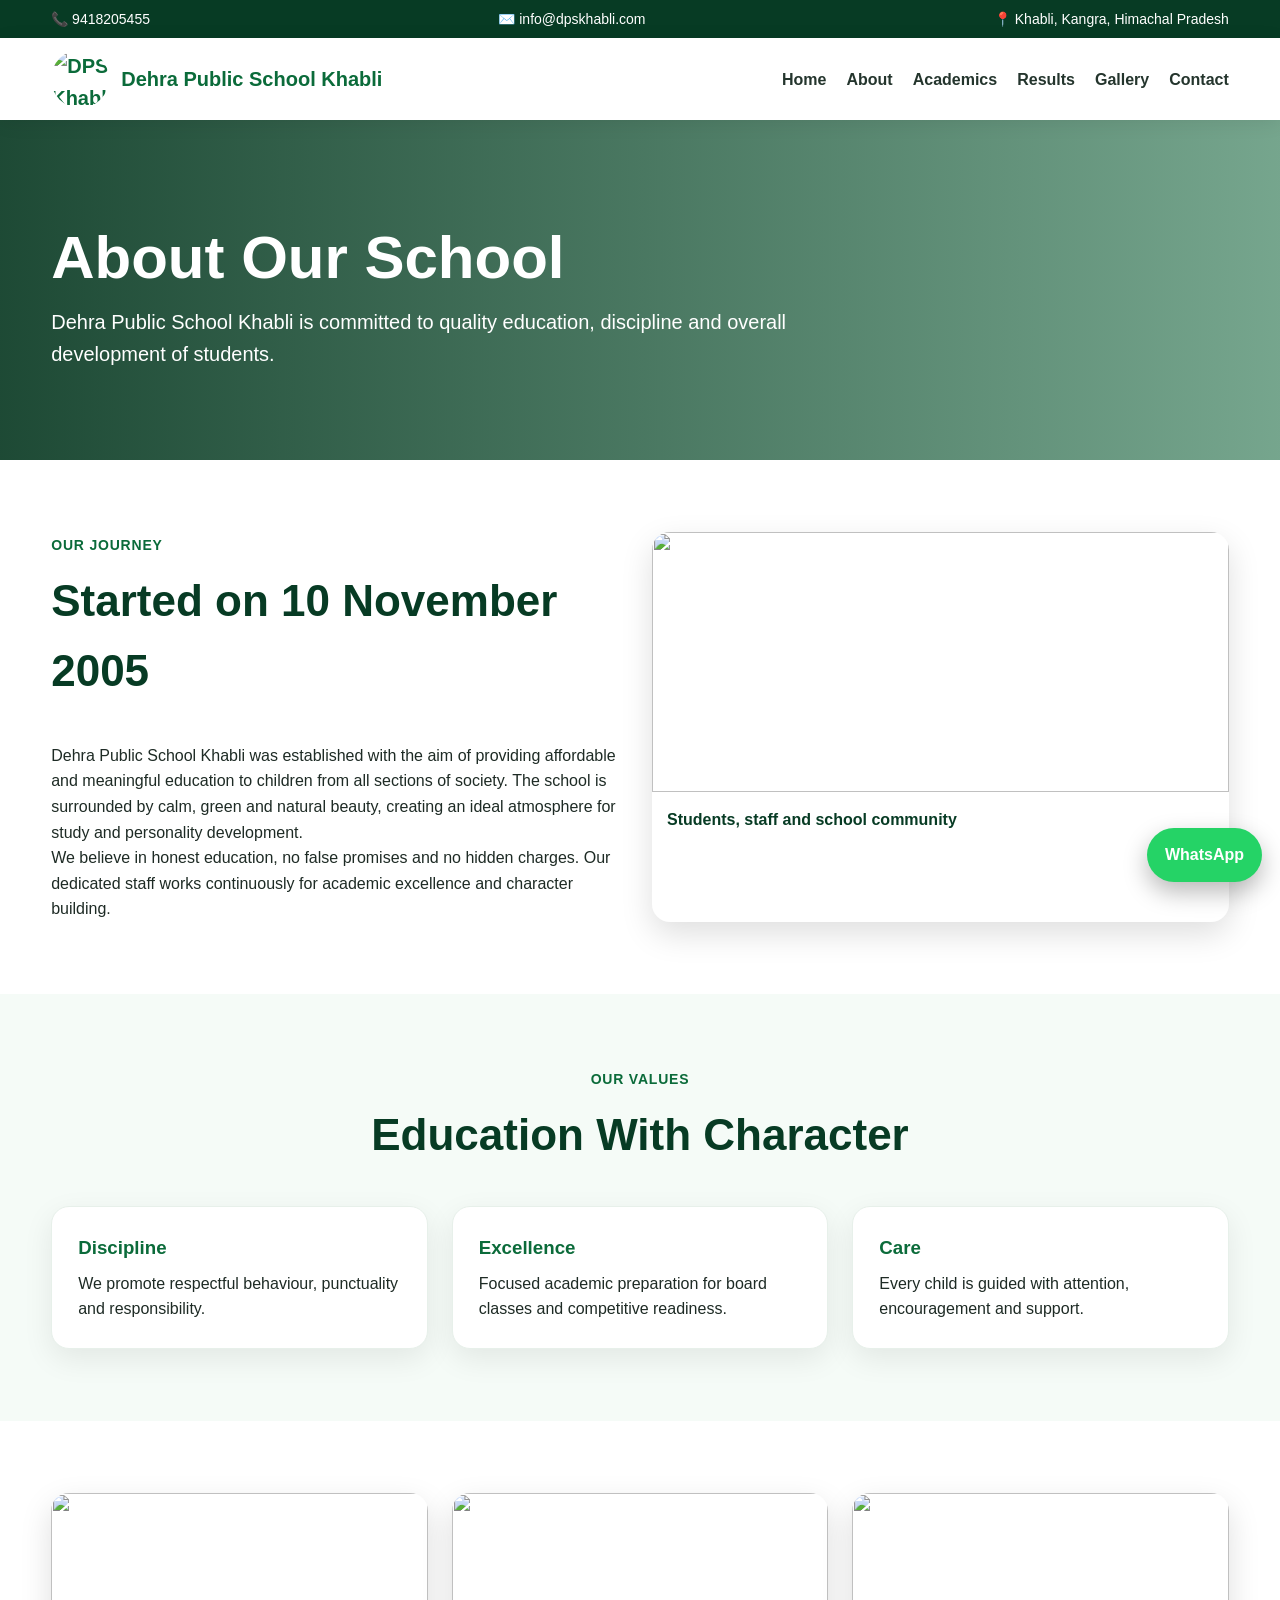
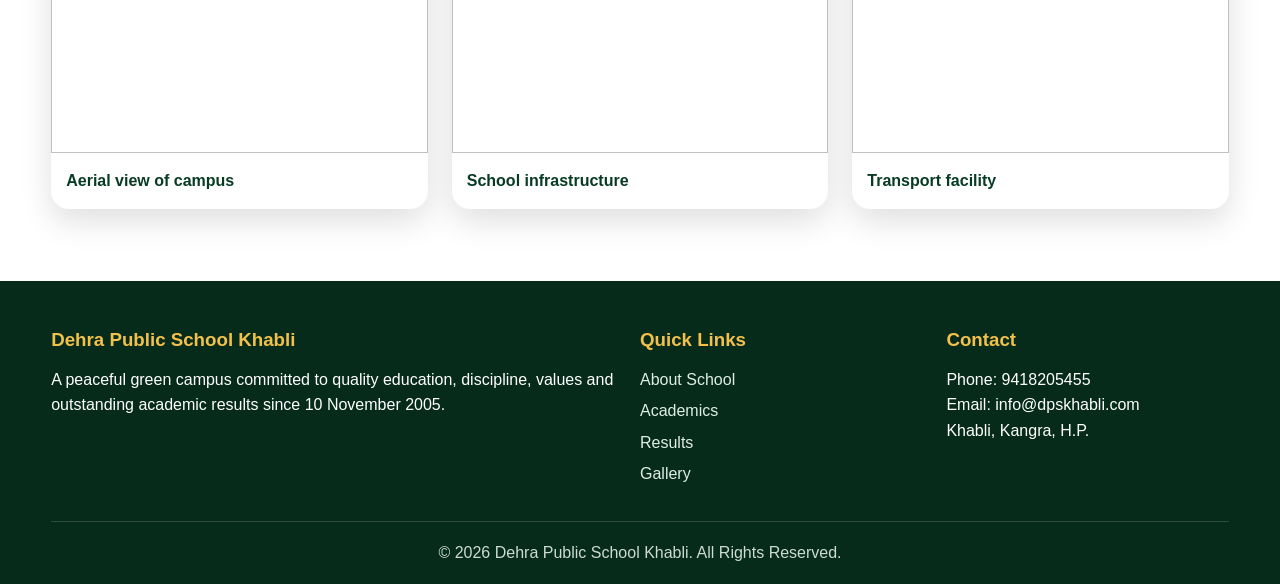
==== about.html @ c3734dc7 "Add files via upload" ====
<!DOCTYPE html><html lang="en"><head><meta charset="UTF-8"><meta name="viewport" content="width=device-width, initial-scale=1.0"><title>About | Dehra Public School Khabli</title><link rel="stylesheet" href="style.css"></head><body><div class="topbar"><div class="container"><span>📞 9418205455</span><span>✉️ info@dpskhabli.com</span><span>📍 Khabli, Kangra, Himachal Pradesh</span></div></div>
<header class="navbar"><div class="container navwrap"><a class="brand" href="index.html"><img src="images/logo.jpg" alt="DPS Khabli Logo"><span>Dehra Public School Khabli</span></a><nav class="menu"><a href="index.html">Home</a><a href="about.html">About</a><a href="academics.html">Academics</a><a href="results.html">Results</a><a href="gallery.html">Gallery</a><a href="contact.html">Contact</a></nav></div></header><section class="page-hero"><div class="container"><h1>About Our School</h1><p>Dehra Public School Khabli is committed to quality education, discipline and overall development of students.</p></div></section>
<section class="section"><div class="container grid grid-2"><div><div class="section-title" style="text-align:left"><span>Our Journey</span><h2>Started on 10 November 2005</h2></div><p>Dehra Public School Khabli was established with the aim of providing affordable and meaningful education to children from all sections of society. The school is surrounded by calm, green and natural beauty, creating an ideal atmosphere for study and personality development.</p><p>We believe in honest education, no false promises and no hidden charges. Our dedicated staff works continuously for academic excellence and character building.</p></div><div class="photo-card"><img src="images/staff-students.jpg"><div class="caption">Students, staff and school community</div></div></div></section>
<section class="section light"><div class="container"><div class="section-title"><span>Our Values</span><h2>Education With Character</h2></div><div class="grid grid-3"><div class="card"><h3>Discipline</h3><p>We promote respectful behaviour, punctuality and responsibility.</p></div><div class="card"><h3>Excellence</h3><p>Focused academic preparation for board classes and competitive readiness.</p></div><div class="card"><h3>Care</h3><p>Every child is guided with attention, encouragement and support.</p></div></div></div></section>
<section class="section"><div class="container grid grid-3"><div class="photo-card"><img src="images/campus-aerial.jpg"><div class="caption">Aerial view of campus</div></div><div class="photo-card"><img src="images/building-white.jpg"><div class="caption">School infrastructure</div></div><div class="photo-card"><img src="images/buses.jpg"><div class="caption">Transport facility</div></div></div></section><a class="whatsapp" href="https://wa.me/919418205455" target="_blank">WhatsApp</a>
<footer class="footer"><div class="container footer-grid"><div><h3>Dehra Public School Khabli</h3><p>A peaceful green campus committed to quality education, discipline, values and outstanding academic results since 10 November 2005.</p></div><div><h3>Quick Links</h3><a href="about.html">About School</a><a href="academics.html">Academics</a><a href="results.html">Results</a><a href="gallery.html">Gallery</a></div><div><h3>Contact</h3><p>Phone: 9418205455</p><p>Email: info@dpskhabli.com</p><p>Khabli, Kangra, H.P.</p></div></div><div class="container copy">© 2026 Dehra Public School Khabli. All Rights Reserved.</div></footer></body></html>
---- style.css ----
:root{
  --green:#0b6b3a; --deep:#073b24; --gold:#f3c14b; --cream:#fff8e8;
  --text:#1e2b25; --muted:#66756e; --light:#f5fbf7; --blue:#173b8f;
}
*{box-sizing:border-box;margin:0;padding:0}
html{scroll-behavior:smooth}
body{font-family:Arial, Helvetica, sans-serif;color:var(--text);line-height:1.6;background:#fff}
a{text-decoration:none;color:inherit}
img{max-width:100%;display:block}
.container{width:min(1180px,92%);margin:auto}
.topbar{background:var(--deep);color:white;font-size:14px;padding:8px 0}
.topbar .container{display:flex;justify-content:space-between;gap:15px;flex-wrap:wrap}
.navbar{position:sticky;top:0;z-index:50;background:white;box-shadow:0 3px 18px rgba(0,0,0,.08)}
.navwrap{display:flex;align-items:center;justify-content:space-between;padding:12px 0}
.brand{display:flex;align-items:center;gap:12px;font-weight:800;color:var(--green);font-size:20px}
.brand img{width:58px;height:58px;border-radius:50%;object-fit:cover}
.menu{display:flex;gap:20px;align-items:center;font-weight:700;color:#24352d}
.menu a:hover{color:var(--green)}
.btn{display:inline-block;background:var(--gold);color:#1d241f;padding:12px 22px;border-radius:30px;font-weight:800;box-shadow:0 8px 20px rgba(0,0,0,.15)}
.btn.green{background:var(--green);color:white}
.hero{min-height:72vh;display:flex;align-items:center;position:relative;color:white;background:linear-gradient(90deg,rgba(4,45,23,.88),rgba(4,87,44,.55)),url('images/campus-hero.jpg') center/cover no-repeat}
.hero h1{font-size:clamp(36px,6vw,76px);line-height:1.05;margin-bottom:15px}
.hero p{font-size:clamp(17px,2vw,24px);max-width:760px;margin-bottom:25px}
.hero-badges{display:flex;gap:12px;flex-wrap:wrap;margin:20px 0}
.badge{background:rgba(255,255,255,.16);border:1px solid rgba(255,255,255,.35);padding:9px 14px;border-radius:999px;font-weight:700}
.section{padding:72px 0}
.section.light{background:var(--light)}
.section-title{text-align:center;margin-bottom:36px}
.section-title span{color:var(--green);font-weight:800;letter-spacing:.8px;text-transform:uppercase;font-size:14px}
.section-title h2{font-size:clamp(28px,4vw,44px);color:var(--deep);margin-top:8px}
.grid{display:grid;gap:24px}
.grid-2{grid-template-columns:repeat(2,1fr)}
.grid-3{grid-template-columns:repeat(3,1fr)}
.grid-4{grid-template-columns:repeat(4,1fr)}
.card{background:white;border-radius:18px;padding:26px;box-shadow:0 10px 30px rgba(0,0,0,.08);border:1px solid #e7f0ea}
.card h3{color:var(--green);margin-bottom:8px}
.feature{display:flex;gap:14px;align-items:flex-start}
.icon{width:46px;height:46px;display:grid;place-items:center;border-radius:14px;background:#e7f6ed;font-size:24px;flex:0 0 auto}
.photo-card{overflow:hidden;border-radius:18px;box-shadow:0 12px 32px rgba(0,0,0,.13);background:white}
.photo-card img{width:100%;height:260px;object-fit:cover;transition:.35s}
.photo-card:hover img{transform:scale(1.04)}
.photo-card .caption{padding:15px;font-weight:800;color:var(--deep)}
.stats{background:linear-gradient(135deg,var(--green),#0d8b4d);color:white}
.statbox{text-align:center;padding:22px}
.statbox h3{font-size:42px;color:var(--gold)}
.page-hero{padding:90px 0;color:white;background:linear-gradient(90deg,rgba(5,54,31,.9),rgba(5,92,48,.55)),url('images/campus-aerial.jpg') center/cover no-repeat}
.page-hero h1{font-size:clamp(36px,5vw,60px)}
.page-hero p{font-size:20px;max-width:760px}
.result-card img{height:360px;width:100%;object-fit:contain;background:#fff}
.toppers{display:grid;grid-template-columns:repeat(auto-fit,minmax(220px,1fr));gap:18px}
.topper{background:white;border-left:6px solid var(--gold);padding:18px;border-radius:14px;box-shadow:0 8px 24px rgba(0,0,0,.08)}
.topper strong{color:var(--green);font-size:18px}
.gallery{display:grid;grid-template-columns:repeat(auto-fit,minmax(260px,1fr));gap:18px}
.gallery img{height:240px;width:100%;object-fit:cover;border-radius:16px;box-shadow:0 8px 22px rgba(0,0,0,.12)}
.contact-box{display:grid;grid-template-columns:1.1fr .9fr;gap:28px;align-items:start}
.info-list p{margin:12px 0;font-size:18px}
.form input,.form textarea{width:100%;padding:13px 15px;margin:9px 0;border:1px solid #d9e6de;border-radius:10px;font-size:15px}
.form button{border:0;cursor:pointer}
.footer{background:#062b1b;color:white;padding:44px 0 18px}
.footer-grid{display:grid;grid-template-columns:2fr 1fr 1fr;gap:24px}
.footer h3{color:var(--gold);margin-bottom:12px}
.footer a{display:block;color:#dfeee5;margin:6px 0}
.copy{text-align:center;border-top:1px solid rgba(255,255,255,.16);margin-top:28px;padding-top:18px;color:#cddbd2}
.whatsapp{position:fixed;right:18px;bottom:18px;background:#25D366;color:white;border-radius:999px;padding:14px 18px;font-weight:900;box-shadow:0 10px 25px rgba(0,0,0,.28);z-index:80}
.notice{background:#fff7d6;border-left:5px solid var(--gold);padding:16px;border-radius:10px;margin:18px 0}
@media(max-width:850px){
  .menu{gap:10px;font-size:14px;flex-wrap:wrap;justify-content:center}
  .navwrap{flex-direction:column}
  .grid-2,.grid-3,.grid-4,.contact-box,.footer-grid{grid-template-columns:1fr}
  .hero{min-height:76vh;text-align:center}
  .hero-badges{justify-content:center}
}
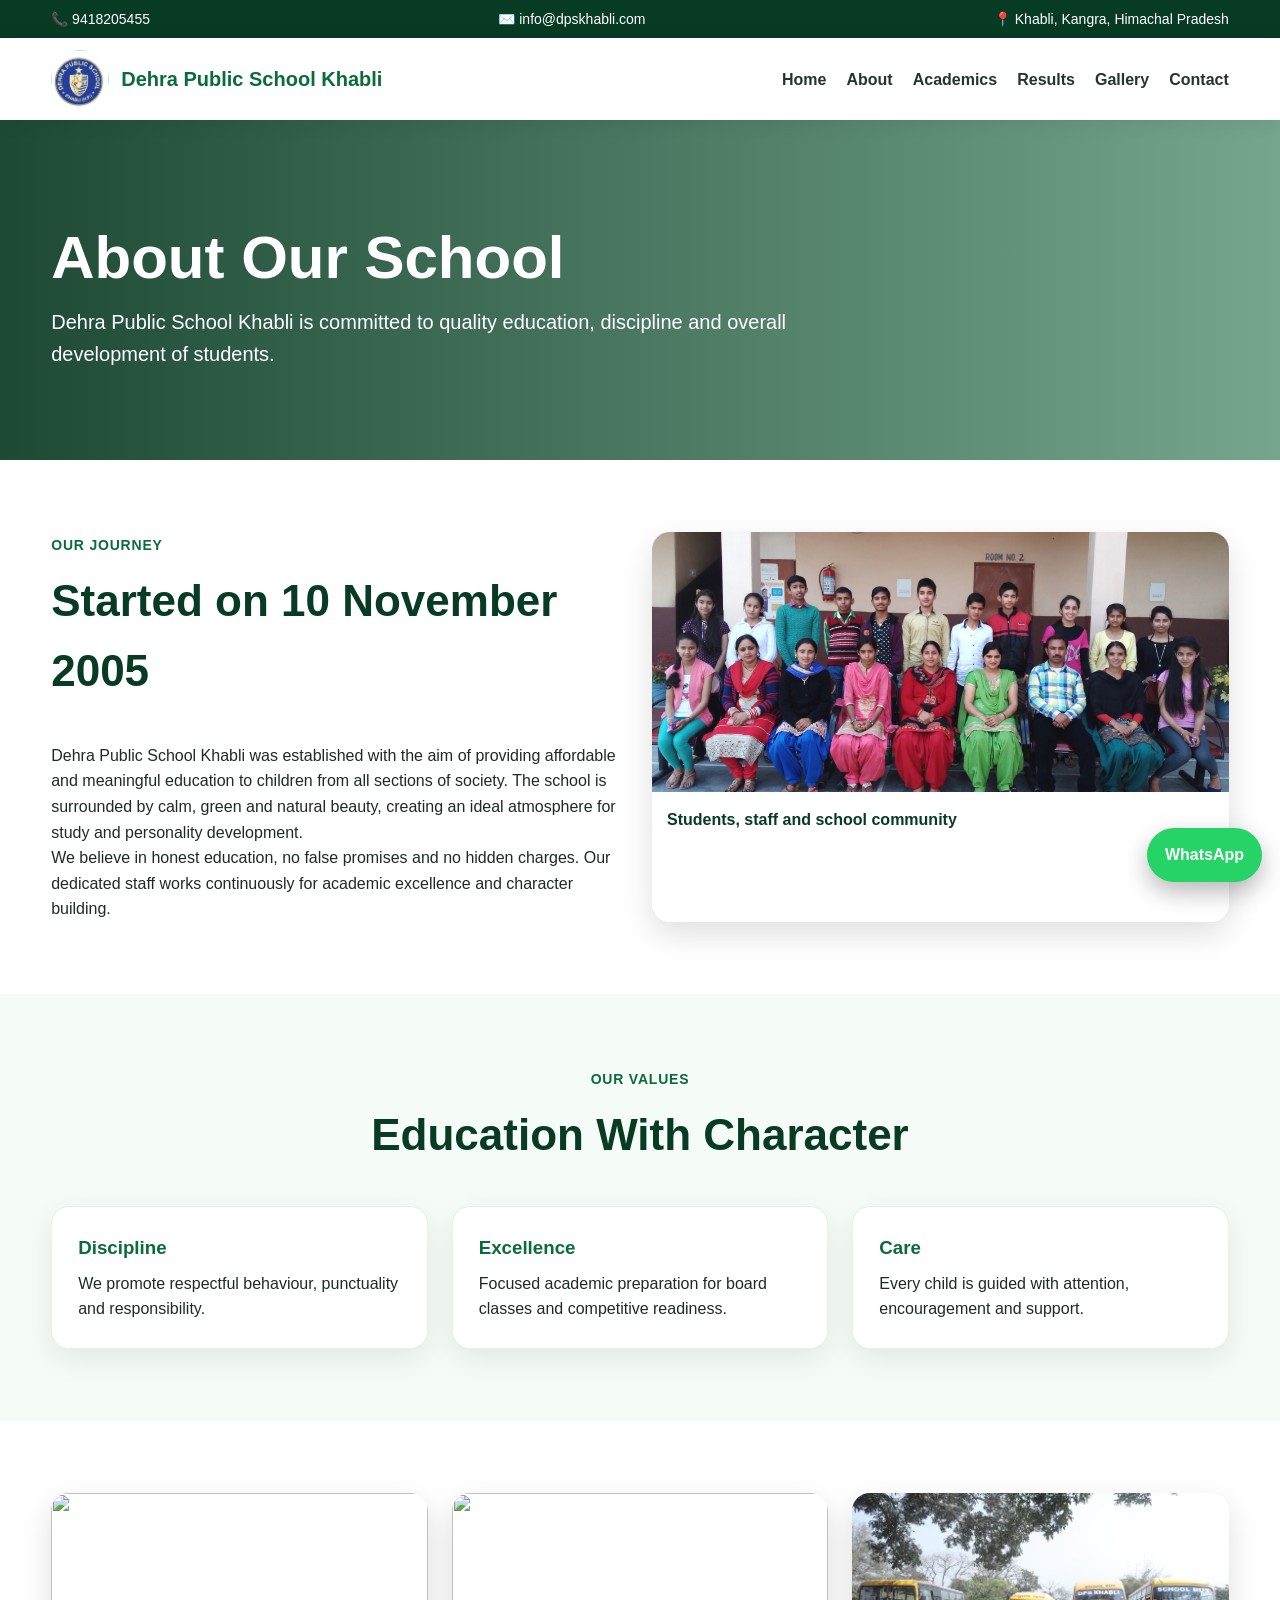
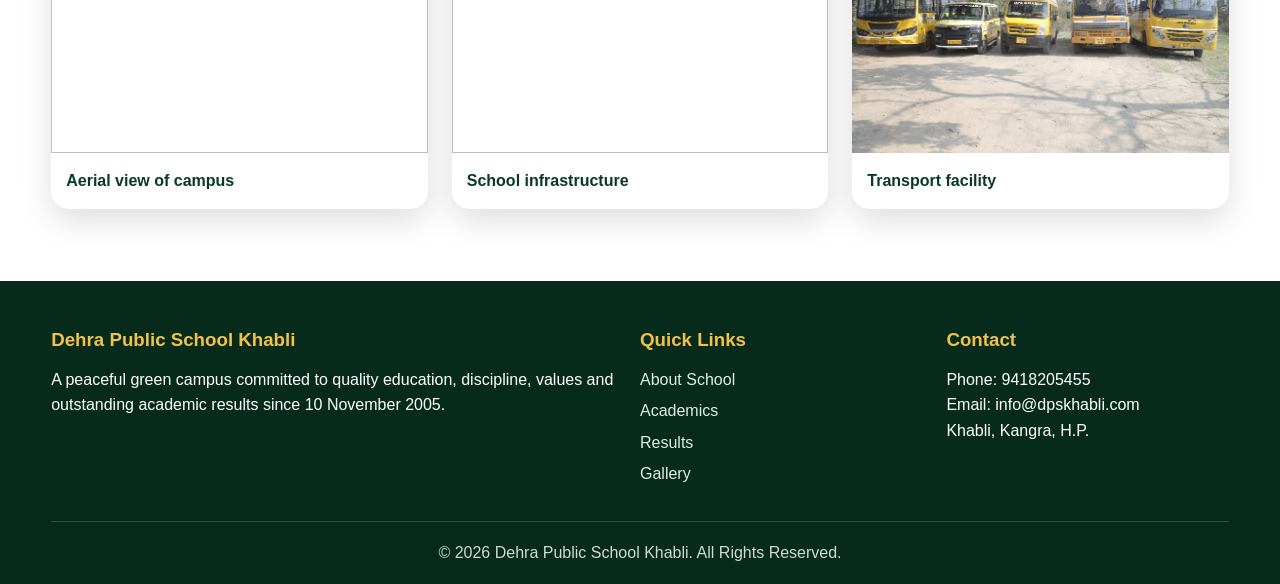
==== commit ce05bb99: "Update about.html" ====
--- a/about.html
+++ b/about.html
@@ -1,6 +1,6 @@
 <!DOCTYPE html><html lang="en"><head><meta charset="UTF-8"><meta name="viewport" content="width=device-width, initial-scale=1.0"><title>About | Dehra Public School Khabli</title><link rel="stylesheet" href="style.css"></head><body><div class="topbar"><div class="container"><span>📞 9418205455</span><span>✉️ info@dpskhabli.com</span><span>📍 Khabli, Kangra, Himachal Pradesh</span></div></div>
-<header class="navbar"><div class="container navwrap"><a class="brand" href="index.html"><img src="images/logo.jpg" alt="DPS Khabli Logo"><span>Dehra Public School Khabli</span></a><nav class="menu"><a href="index.html">Home</a><a href="about.html">About</a><a href="academics.html">Academics</a><a href="results.html">Results</a><a href="gallery.html">Gallery</a><a href="contact.html">Contact</a></nav></div></header><section class="page-hero"><div class="container"><h1>About Our School</h1><p>Dehra Public School Khabli is committed to quality education, discipline and overall development of students.</p></div></section>
-<section class="section"><div class="container grid grid-2"><div><div class="section-title" style="text-align:left"><span>Our Journey</span><h2>Started on 10 November 2005</h2></div><p>Dehra Public School Khabli was established with the aim of providing affordable and meaningful education to children from all sections of society. The school is surrounded by calm, green and natural beauty, creating an ideal atmosphere for study and personality development.</p><p>We believe in honest education, no false promises and no hidden charges. Our dedicated staff works continuously for academic excellence and character building.</p></div><div class="photo-card"><img src="images/staff-students.jpg"><div class="caption">Students, staff and school community</div></div></div></section>
+<header class="navbar"><div class="container navwrap"><a class="brand" href="index.html"><img src="logo.jpg" alt="DPS Khabli Logo"><span>Dehra Public School Khabli</span></a><nav class="menu"><a href="index.html">Home</a><a href="about.html">About</a><a href="academics.html">Academics</a><a href="results.html">Results</a><a href="gallery.html">Gallery</a><a href="contact.html">Contact</a></nav></div></header><section class="page-hero"><div class="container"><h1>About Our School</h1><p>Dehra Public School Khabli is committed to quality education, discipline and overall development of students.</p></div></section>
+<section class="section"><div class="container grid grid-2"><div><div class="section-title" style="text-align:left"><span>Our Journey</span><h2>Started on 10 November 2005</h2></div><p>Dehra Public School Khabli was established with the aim of providing affordable and meaningful education to children from all sections of society. The school is surrounded by calm, green and natural beauty, creating an ideal atmosphere for study and personality development.</p><p>We believe in honest education, no false promises and no hidden charges. Our dedicated staff works continuously for academic excellence and character building.</p></div><div class="photo-card"><img src="staff-students.jpg"><div class="caption">Students, staff and school community</div></div></div></section>
 <section class="section light"><div class="container"><div class="section-title"><span>Our Values</span><h2>Education With Character</h2></div><div class="grid grid-3"><div class="card"><h3>Discipline</h3><p>We promote respectful behaviour, punctuality and responsibility.</p></div><div class="card"><h3>Excellence</h3><p>Focused academic preparation for board classes and competitive readiness.</p></div><div class="card"><h3>Care</h3><p>Every child is guided with attention, encouragement and support.</p></div></div></div></section>
-<section class="section"><div class="container grid grid-3"><div class="photo-card"><img src="images/campus-aerial.jpg"><div class="caption">Aerial view of campus</div></div><div class="photo-card"><img src="images/building-white.jpg"><div class="caption">School infrastructure</div></div><div class="photo-card"><img src="images/buses.jpg"><div class="caption">Transport facility</div></div></div></section><a class="whatsapp" href="https://wa.me/919418205455" target="_blank">WhatsApp</a>
-<footer class="footer"><div class="container footer-grid"><div><h3>Dehra Public School Khabli</h3><p>A peaceful green campus committed to quality education, discipline, values and outstanding academic results since 10 November 2005.</p></div><div><h3>Quick Links</h3><a href="about.html">About School</a><a href="academics.html">Academics</a><a href="results.html">Results</a><a href="gallery.html">Gallery</a></div><div><h3>Contact</h3><p>Phone: 9418205455</p><p>Email: info@dpskhabli.com</p><p>Khabli, Kangra, H.P.</p></div></div><div class="container copy">© 2026 Dehra Public School Khabli. All Rights Reserved.</div></footer></body></html>+<section class="section"><div class="container grid grid-3"><div class="photo-card"><img src="campus-aerial.jpg"><div class="caption">Aerial view of campus</div></div><div class="photo-card"><img src="building-white.jpg"><div class="caption">School infrastructure</div></div><div class="photo-card"><img src="buses.jpg"><div class="caption">Transport facility</div></div></div></section><a class="whatsapp" href="https://wa.me/919418205455" target="_blank">WhatsApp</a>
+<footer class="footer"><div class="container footer-grid"><div><h3>Dehra Public School Khabli</h3><p>A peaceful green campus committed to quality education, discipline, values and outstanding academic results since 10 November 2005.</p></div><div><h3>Quick Links</h3><a href="about.html">About School</a><a href="academics.html">Academics</a><a href="results.html">Results</a><a href="gallery.html">Gallery</a></div><div><h3>Contact</h3><p>Phone: 9418205455</p><p>Email: info@dpskhabli.com</p><p>Khabli, Kangra, H.P.</p></div></div><div class="container copy">© 2026 Dehra Public School Khabli. All Rights Reserved.</div></footer></body></html>
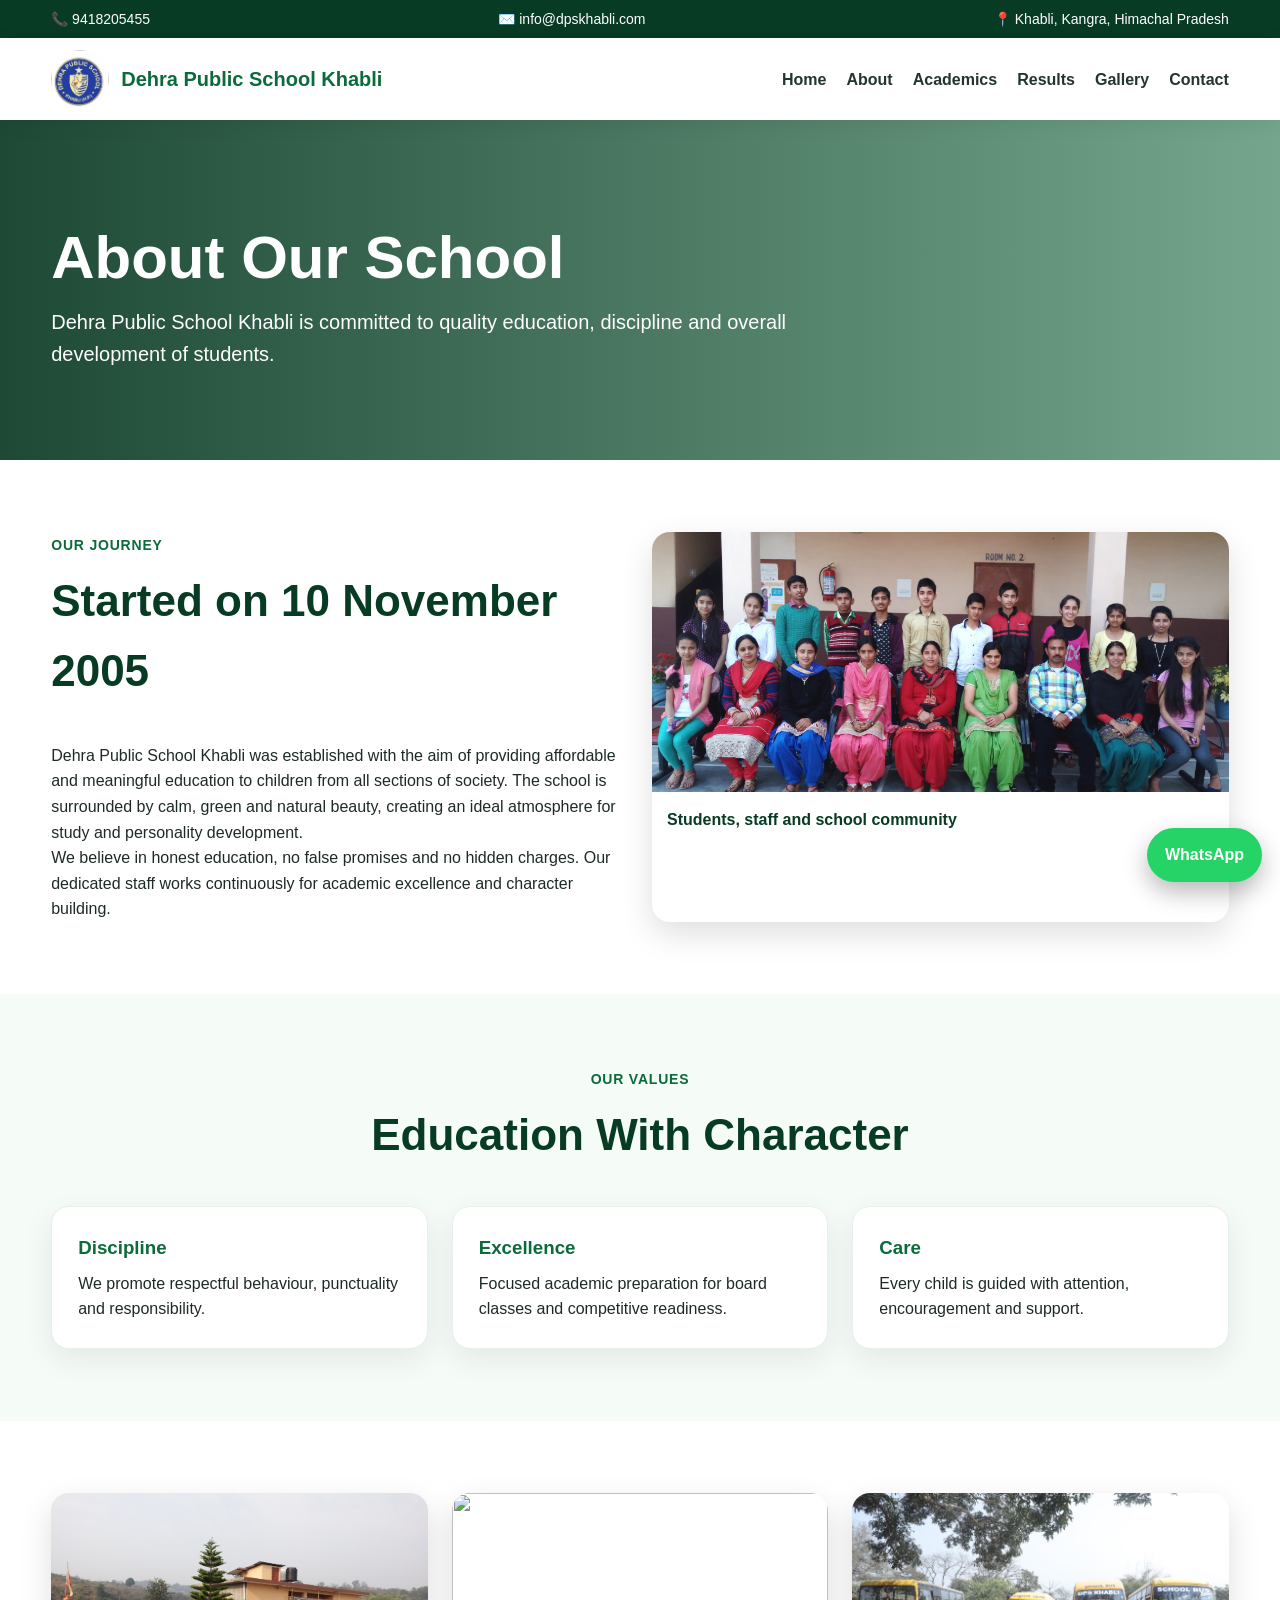
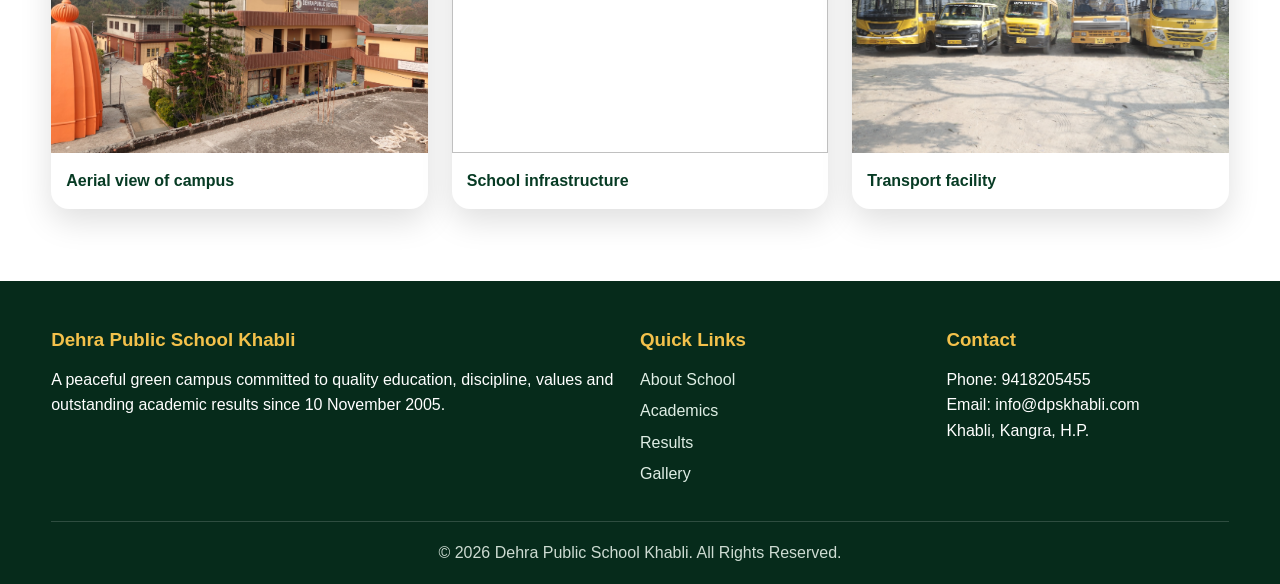
==== commit 2d51128a: "Update about.html" ====
--- a/about.html
+++ b/about.html
@@ -2,5 +2,5 @@
 <header class="navbar"><div class="container navwrap"><a class="brand" href="index.html"><img src="logo.jpg" alt="DPS Khabli Logo"><span>Dehra Public School Khabli</span></a><nav class="menu"><a href="index.html">Home</a><a href="about.html">About</a><a href="academics.html">Academics</a><a href="results.html">Results</a><a href="gallery.html">Gallery</a><a href="contact.html">Contact</a></nav></div></header><section class="page-hero"><div class="container"><h1>About Our School</h1><p>Dehra Public School Khabli is committed to quality education, discipline and overall development of students.</p></div></section>
 <section class="section"><div class="container grid grid-2"><div><div class="section-title" style="text-align:left"><span>Our Journey</span><h2>Started on 10 November 2005</h2></div><p>Dehra Public School Khabli was established with the aim of providing affordable and meaningful education to children from all sections of society. The school is surrounded by calm, green and natural beauty, creating an ideal atmosphere for study and personality development.</p><p>We believe in honest education, no false promises and no hidden charges. Our dedicated staff works continuously for academic excellence and character building.</p></div><div class="photo-card"><img src="staff-students.jpg"><div class="caption">Students, staff and school community</div></div></div></section>
 <section class="section light"><div class="container"><div class="section-title"><span>Our Values</span><h2>Education With Character</h2></div><div class="grid grid-3"><div class="card"><h3>Discipline</h3><p>We promote respectful behaviour, punctuality and responsibility.</p></div><div class="card"><h3>Excellence</h3><p>Focused academic preparation for board classes and competitive readiness.</p></div><div class="card"><h3>Care</h3><p>Every child is guided with attention, encouragement and support.</p></div></div></div></section>
-<section class="section"><div class="container grid grid-3"><div class="photo-card"><img src="campus-aerial.jpg"><div class="caption">Aerial view of campus</div></div><div class="photo-card"><img src="building-white.jpg"><div class="caption">School infrastructure</div></div><div class="photo-card"><img src="buses.jpg"><div class="caption">Transport facility</div></div></div></section><a class="whatsapp" href="https://wa.me/919418205455" target="_blank">WhatsApp</a>
+<section class="section"><div class="container grid grid-3"><div class="photo-card"><img src="campus-hero.jpg"><div class="caption">Aerial view of campus</div></div><div class="photo-card"><img src="block11.jpg"><div class="caption">School infrastructure</div></div><div class="photo-card"><img src="buses.jpg"><div class="caption">Transport facility</div></div></div></section><a class="whatsapp" href="https://wa.me/919418205455" target="_blank">WhatsApp</a>
 <footer class="footer"><div class="container footer-grid"><div><h3>Dehra Public School Khabli</h3><p>A peaceful green campus committed to quality education, discipline, values and outstanding academic results since 10 November 2005.</p></div><div><h3>Quick Links</h3><a href="about.html">About School</a><a href="academics.html">Academics</a><a href="results.html">Results</a><a href="gallery.html">Gallery</a></div><div><h3>Contact</h3><p>Phone: 9418205455</p><p>Email: info@dpskhabli.com</p><p>Khabli, Kangra, H.P.</p></div></div><div class="container copy">© 2026 Dehra Public School Khabli. All Rights Reserved.</div></footer></body></html>
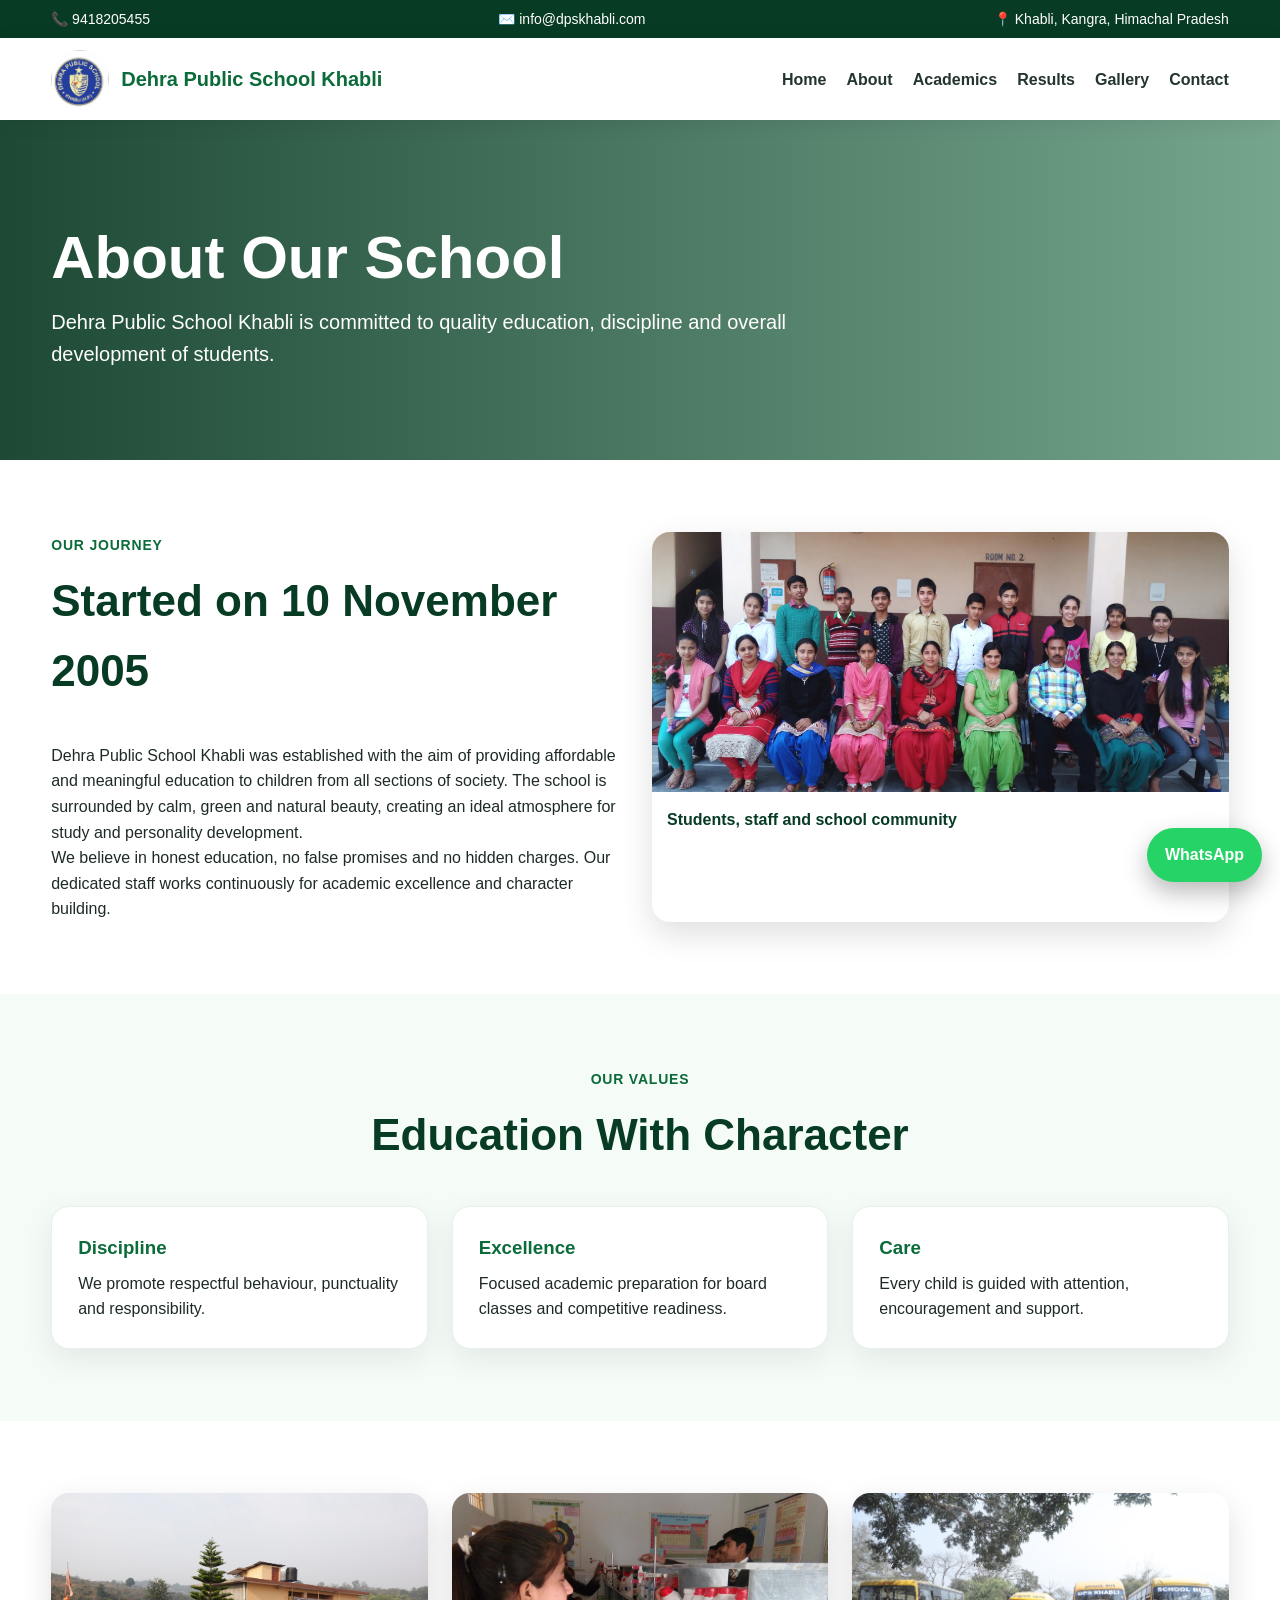
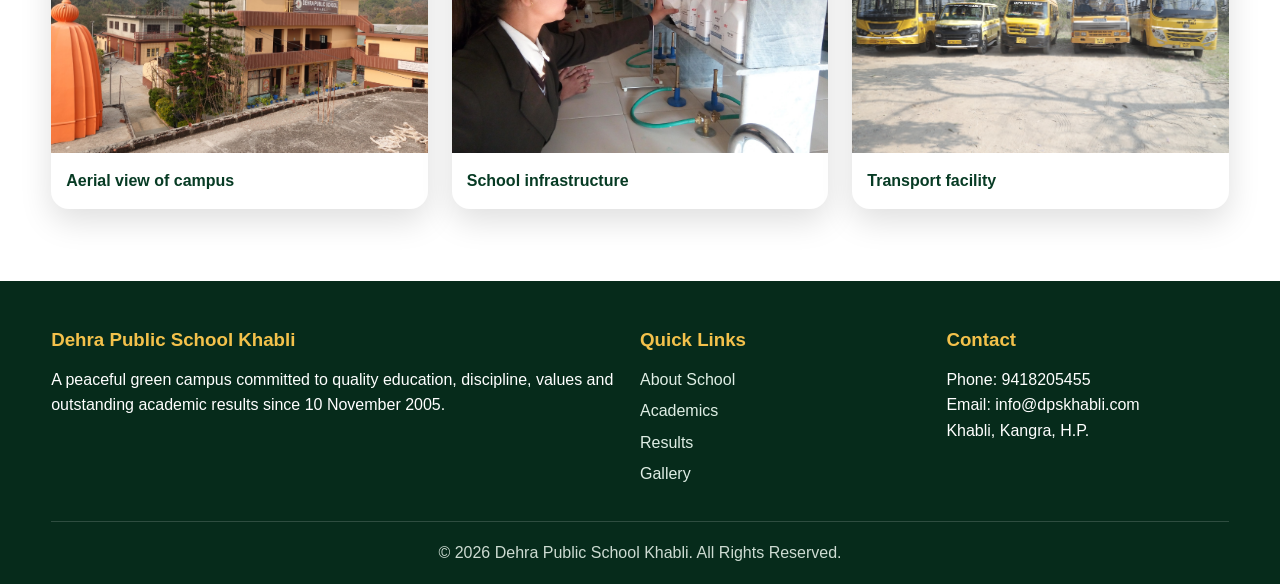
==== commit c7fb71fb: "Update about.html" ====
--- a/about.html
+++ b/about.html
@@ -2,5 +2,5 @@
 <header class="navbar"><div class="container navwrap"><a class="brand" href="index.html"><img src="logo.jpg" alt="DPS Khabli Logo"><span>Dehra Public School Khabli</span></a><nav class="menu"><a href="index.html">Home</a><a href="about.html">About</a><a href="academics.html">Academics</a><a href="results.html">Results</a><a href="gallery.html">Gallery</a><a href="contact.html">Contact</a></nav></div></header><section class="page-hero"><div class="container"><h1>About Our School</h1><p>Dehra Public School Khabli is committed to quality education, discipline and overall development of students.</p></div></section>
 <section class="section"><div class="container grid grid-2"><div><div class="section-title" style="text-align:left"><span>Our Journey</span><h2>Started on 10 November 2005</h2></div><p>Dehra Public School Khabli was established with the aim of providing affordable and meaningful education to children from all sections of society. The school is surrounded by calm, green and natural beauty, creating an ideal atmosphere for study and personality development.</p><p>We believe in honest education, no false promises and no hidden charges. Our dedicated staff works continuously for academic excellence and character building.</p></div><div class="photo-card"><img src="staff-students.jpg"><div class="caption">Students, staff and school community</div></div></div></section>
 <section class="section light"><div class="container"><div class="section-title"><span>Our Values</span><h2>Education With Character</h2></div><div class="grid grid-3"><div class="card"><h3>Discipline</h3><p>We promote respectful behaviour, punctuality and responsibility.</p></div><div class="card"><h3>Excellence</h3><p>Focused academic preparation for board classes and competitive readiness.</p></div><div class="card"><h3>Care</h3><p>Every child is guided with attention, encouragement and support.</p></div></div></div></section>
-<section class="section"><div class="container grid grid-3"><div class="photo-card"><img src="campus-hero.jpg"><div class="caption">Aerial view of campus</div></div><div class="photo-card"><img src="block11.jpg"><div class="caption">School infrastructure</div></div><div class="photo-card"><img src="buses.jpg"><div class="caption">Transport facility</div></div></div></section><a class="whatsapp" href="https://wa.me/919418205455" target="_blank">WhatsApp</a>
+<section class="section"><div class="container grid grid-3"><div class="photo-card"><img src="campus-hero.jpg"><div class="caption">Aerial view of campus</div></div><div class="photo-card"><img src="lab-chemistry.jpg"><div class="caption">School infrastructure</div></div><div class="photo-card"><img src="buses.jpg"><div class="caption">Transport facility</div></div></div></section><a class="whatsapp" href="https://wa.me/919418205455" target="_blank">WhatsApp</a>
 <footer class="footer"><div class="container footer-grid"><div><h3>Dehra Public School Khabli</h3><p>A peaceful green campus committed to quality education, discipline, values and outstanding academic results since 10 November 2005.</p></div><div><h3>Quick Links</h3><a href="about.html">About School</a><a href="academics.html">Academics</a><a href="results.html">Results</a><a href="gallery.html">Gallery</a></div><div><h3>Contact</h3><p>Phone: 9418205455</p><p>Email: info@dpskhabli.com</p><p>Khabli, Kangra, H.P.</p></div></div><div class="container copy">© 2026 Dehra Public School Khabli. All Rights Reserved.</div></footer></body></html>
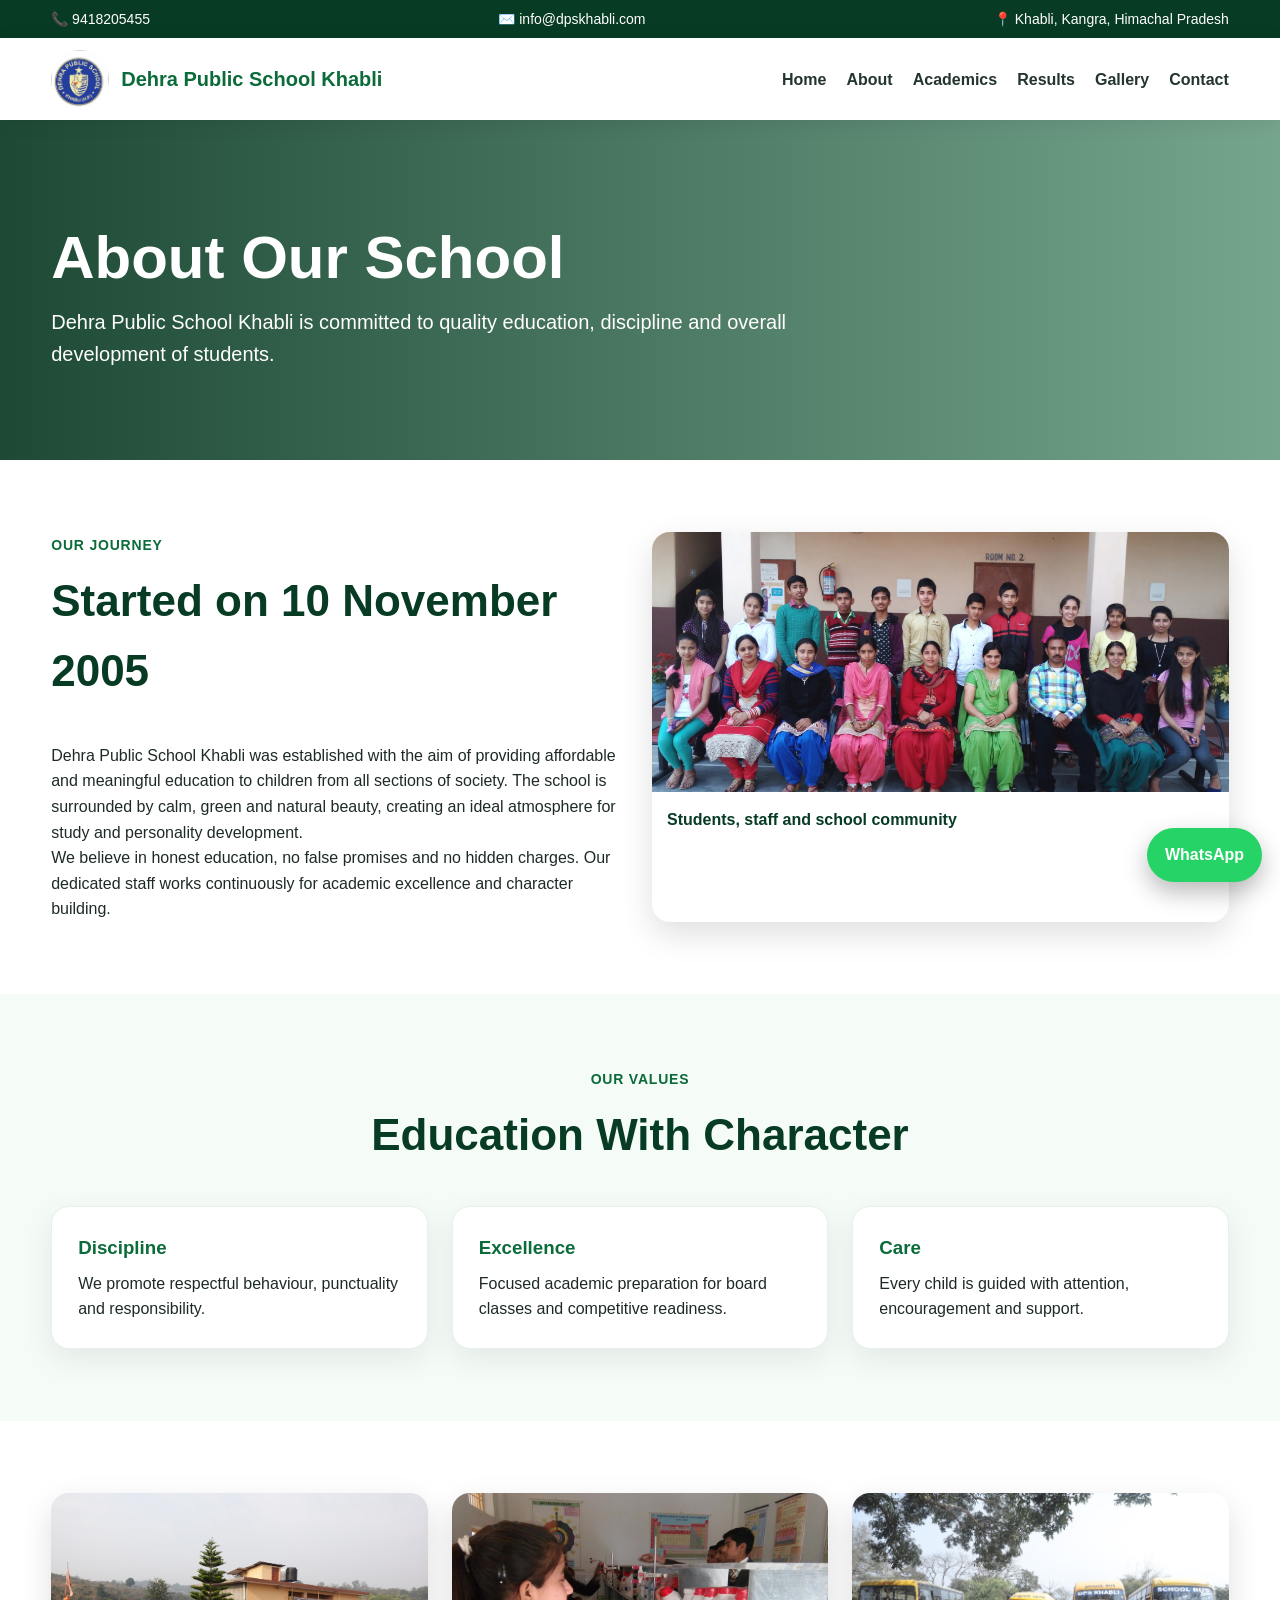
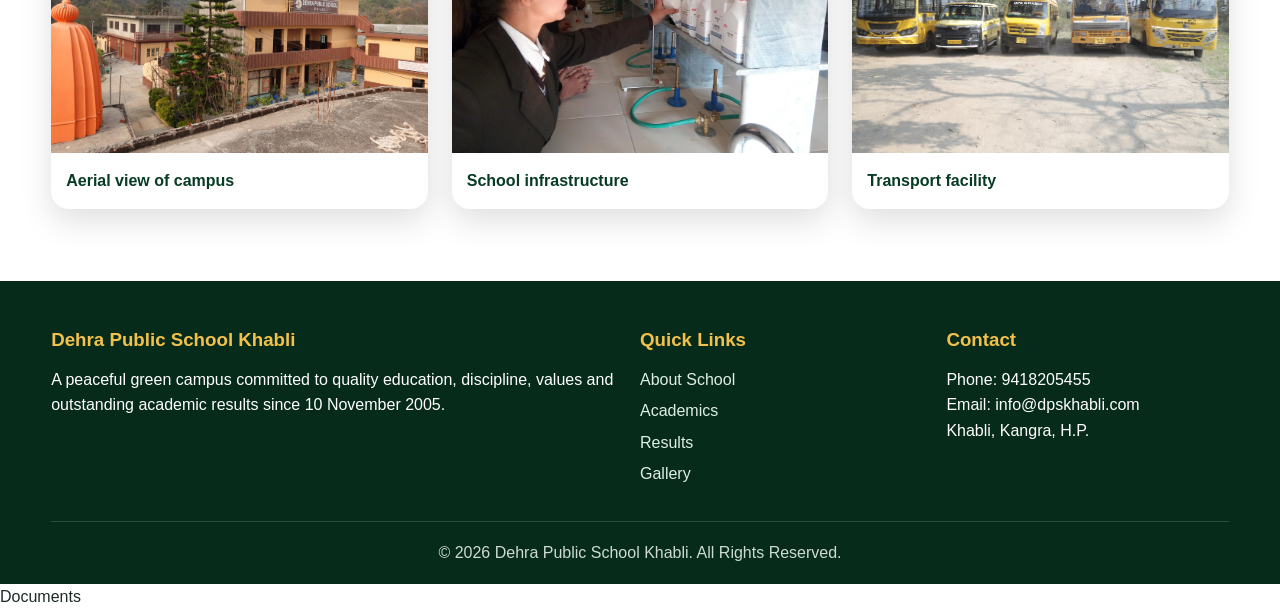
==== commit 643ea142: "Update about.html" ====
--- a/about.html
+++ b/about.html
@@ -4,3 +4,4 @@
 <section class="section light"><div class="container"><div class="section-title"><span>Our Values</span><h2>Education With Character</h2></div><div class="grid grid-3"><div class="card"><h3>Discipline</h3><p>We promote respectful behaviour, punctuality and responsibility.</p></div><div class="card"><h3>Excellence</h3><p>Focused academic preparation for board classes and competitive readiness.</p></div><div class="card"><h3>Care</h3><p>Every child is guided with attention, encouragement and support.</p></div></div></div></section>
 <section class="section"><div class="container grid grid-3"><div class="photo-card"><img src="campus-hero.jpg"><div class="caption">Aerial view of campus</div></div><div class="photo-card"><img src="lab-chemistry.jpg"><div class="caption">School infrastructure</div></div><div class="photo-card"><img src="buses.jpg"><div class="caption">Transport facility</div></div></div></section><a class="whatsapp" href="https://wa.me/919418205455" target="_blank">WhatsApp</a>
 <footer class="footer"><div class="container footer-grid"><div><h3>Dehra Public School Khabli</h3><p>A peaceful green campus committed to quality education, discipline, values and outstanding academic results since 10 November 2005.</p></div><div><h3>Quick Links</h3><a href="about.html">About School</a><a href="academics.html">Academics</a><a href="results.html">Results</a><a href="gallery.html">Gallery</a></div><div><h3>Contact</h3><p>Phone: 9418205455</p><p>Email: info@dpskhabli.com</p><p>Khabli, Kangra, H.P.</p></div></div><div class="container copy">© 2026 Dehra Public School Khabli. All Rights Reserved.</div></footer></body></html>
+<a href="documents.html">Documents</a>
--- a/style.css
+++ b/style.css
@@ -52,7 +52,7 @@
 .topper{background:white;border-left:6px solid var(--gold);padding:18px;border-radius:14px;box-shadow:0 8px 24px rgba(0,0,0,.08)}
 .topper strong{color:var(--green);font-size:18px}
 .gallery{display:grid;grid-template-columns:repeat(auto-fit,minmax(260px,1fr));gap:18px}
-.gallery img{height:240px;width:100%;object-fit:cover;border-radius:16px;box-shadow:0 8px 22px rgba(0,0,0,.12)}
+.gallery img{height:220px;width:100%;object-fit:cover;border-radius:14px;box-shadow:0 8px 22px rgba(0,0,0,.12)}
 .contact-box{display:grid;grid-template-columns:1.1fr .9fr;gap:28px;align-items:start}
 .info-list p{margin:12px 0;font-size:18px}
 .form input,.form textarea{width:100%;padding:13px 15px;margin:9px 0;border:1px solid #d9e6de;border-radius:10px;font-size:15px}
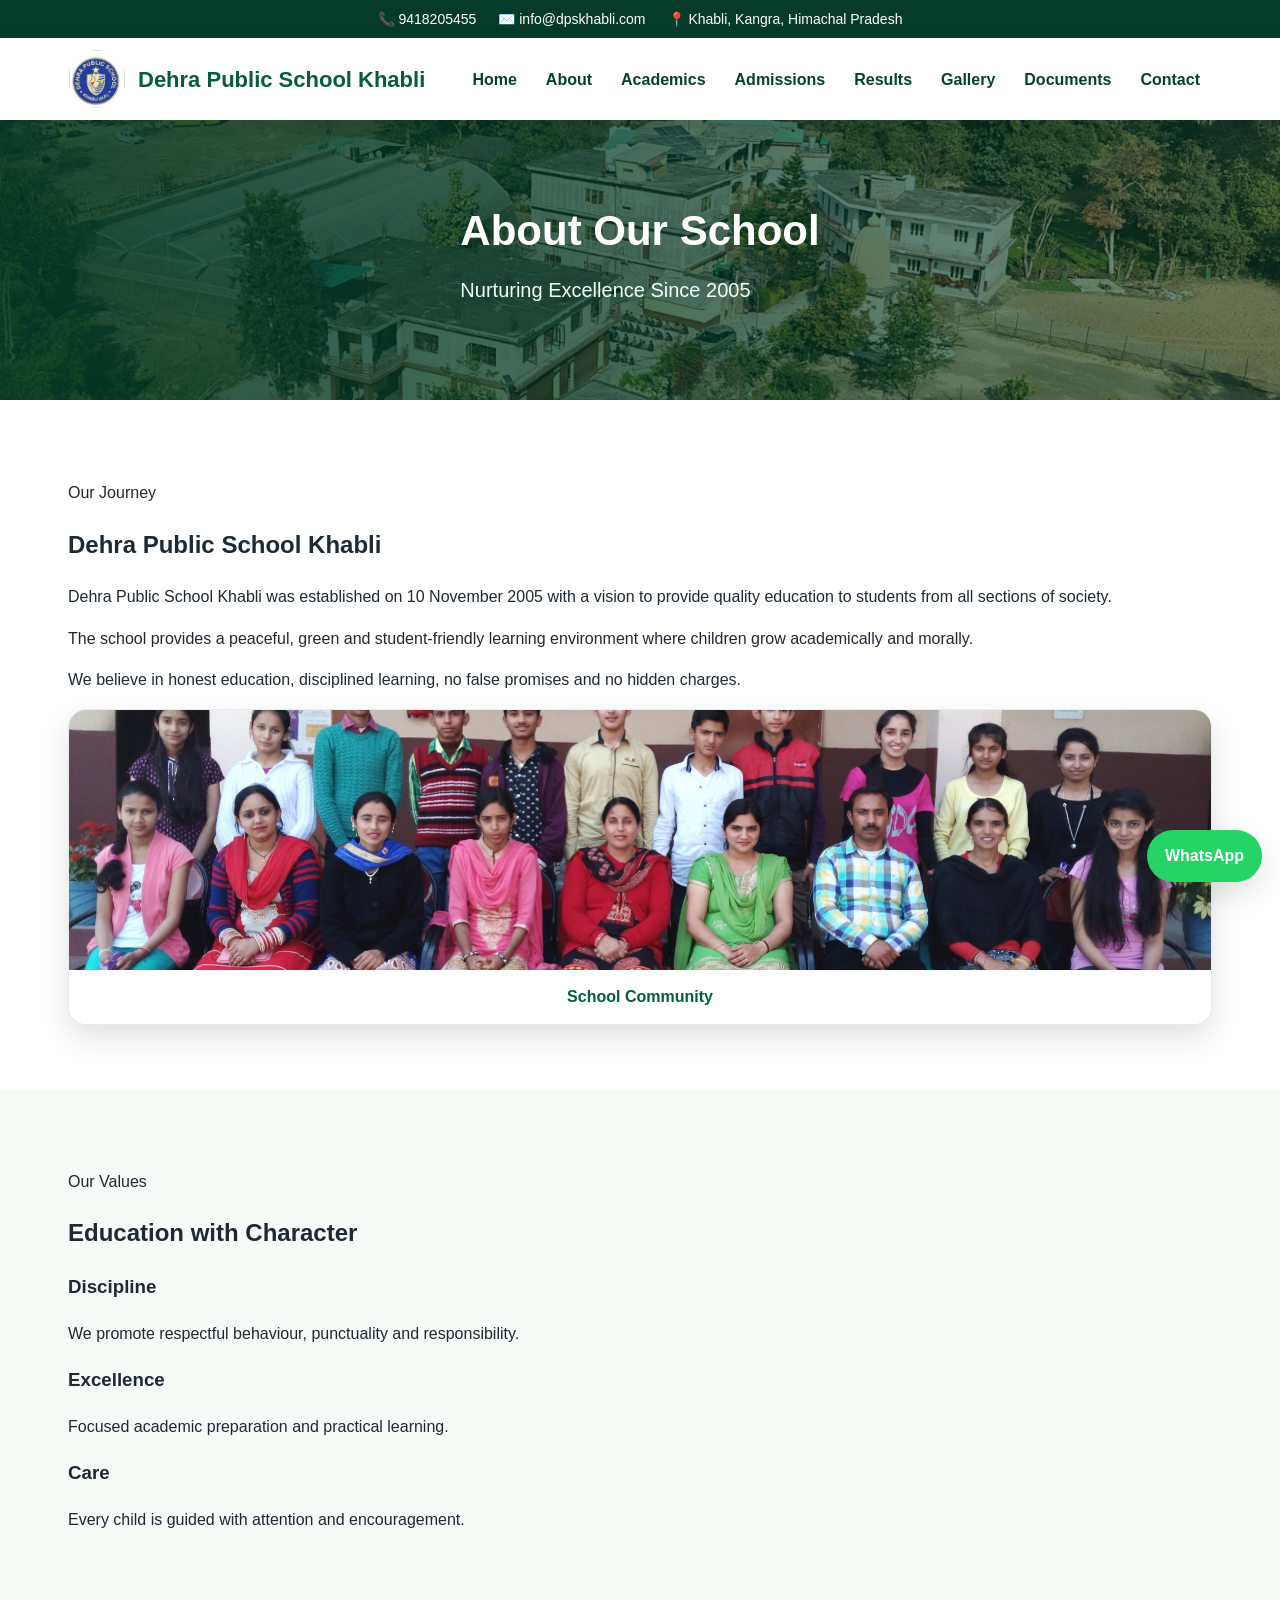
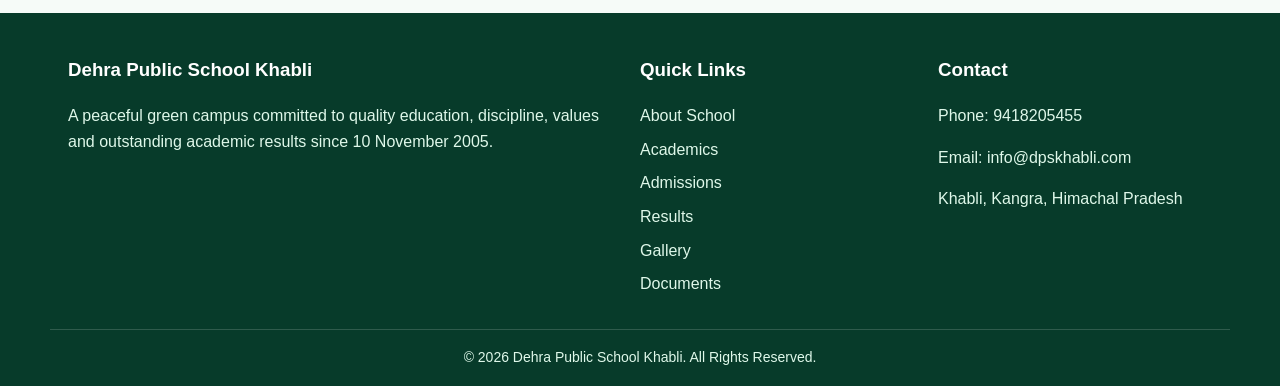
==== commit dc9f96cc: "Add files via upload" ====
--- a/about.html
+++ b/about.html
@@ -1,7 +1,94 @@
-<!DOCTYPE html><html lang="en"><head><meta charset="UTF-8"><meta name="viewport" content="width=device-width, initial-scale=1.0"><title>About | Dehra Public School Khabli</title><link rel="stylesheet" href="style.css"></head><body><div class="topbar"><div class="container"><span>📞 9418205455</span><span>✉️ info@dpskhabli.com</span><span>📍 Khabli, Kangra, Himachal Pradesh</span></div></div>
-<header class="navbar"><div class="container navwrap"><a class="brand" href="index.html"><img src="logo.jpg" alt="DPS Khabli Logo"><span>Dehra Public School Khabli</span></a><nav class="menu"><a href="index.html">Home</a><a href="about.html">About</a><a href="academics.html">Academics</a><a href="results.html">Results</a><a href="gallery.html">Gallery</a><a href="contact.html">Contact</a></nav></div></header><section class="page-hero"><div class="container"><h1>About Our School</h1><p>Dehra Public School Khabli is committed to quality education, discipline and overall development of students.</p></div></section>
-<section class="section"><div class="container grid grid-2"><div><div class="section-title" style="text-align:left"><span>Our Journey</span><h2>Started on 10 November 2005</h2></div><p>Dehra Public School Khabli was established with the aim of providing affordable and meaningful education to children from all sections of society. The school is surrounded by calm, green and natural beauty, creating an ideal atmosphere for study and personality development.</p><p>We believe in honest education, no false promises and no hidden charges. Our dedicated staff works continuously for academic excellence and character building.</p></div><div class="photo-card"><img src="staff-students.jpg"><div class="caption">Students, staff and school community</div></div></div></section>
-<section class="section light"><div class="container"><div class="section-title"><span>Our Values</span><h2>Education With Character</h2></div><div class="grid grid-3"><div class="card"><h3>Discipline</h3><p>We promote respectful behaviour, punctuality and responsibility.</p></div><div class="card"><h3>Excellence</h3><p>Focused academic preparation for board classes and competitive readiness.</p></div><div class="card"><h3>Care</h3><p>Every child is guided with attention, encouragement and support.</p></div></div></div></section>
-<section class="section"><div class="container grid grid-3"><div class="photo-card"><img src="campus-hero.jpg"><div class="caption">Aerial view of campus</div></div><div class="photo-card"><img src="lab-chemistry.jpg"><div class="caption">School infrastructure</div></div><div class="photo-card"><img src="buses.jpg"><div class="caption">Transport facility</div></div></div></section><a class="whatsapp" href="https://wa.me/919418205455" target="_blank">WhatsApp</a>
-<footer class="footer"><div class="container footer-grid"><div><h3>Dehra Public School Khabli</h3><p>A peaceful green campus committed to quality education, discipline, values and outstanding academic results since 10 November 2005.</p></div><div><h3>Quick Links</h3><a href="about.html">About School</a><a href="academics.html">Academics</a><a href="results.html">Results</a><a href="gallery.html">Gallery</a></div><div><h3>Contact</h3><p>Phone: 9418205455</p><p>Email: info@dpskhabli.com</p><p>Khabli, Kangra, H.P.</p></div></div><div class="container copy">© 2026 Dehra Public School Khabli. All Rights Reserved.</div></footer></body></html>
-<a href="documents.html">Documents</a>
+<!DOCTYPE html>
+<html lang="en">
+<head>
+  <meta charset="UTF-8">
+  <meta name="viewport" content="width=device-width, initial-scale=1.0">
+  <title>About | Dehra Public School Khabli</title>
+  <link rel="stylesheet" href="style.css">
+</head>
+<body>
+
+<div class="topbar">
+  <div class="container topbar-inner">
+    <span>📞 9418205455</span>
+    <span>✉️ info@dpskhabli.com</span>
+    <span>📍 Khabli, Kangra, Himachal Pradesh</span>
+  </div>
+</div>
+
+
+<header class="navbar">
+  <div class="container navwrap">
+    <a class="brand" href="index.html">
+      <img src="logo.png" alt="DPS Khabli Logo">
+      <span>Dehra Public School Khabli</span>
+    </a>
+    <nav class="menu">
+      <a href="index.html">Home</a>
+      <a href="about.html">About</a>
+      <a href="academics.html">Academics</a>
+      <a href="admissions.html">Admissions</a>
+      <a href="results.html">Results</a>
+      <a href="gallery.html">Gallery</a>
+      <a href="documents.html">Documents</a>
+      <a href="contact.html">Contact</a>
+    </nav>
+  </div>
+</header>
+
+
+<section class="page-hero"><div class="container"><h1>About Our School</h1><p>Nurturing Excellence Since 2005</p></div></section>
+<section class="section">
+  <div class="container split">
+    <div>
+      <p class="eyebrow">Our Journey</p>
+      <h2>Dehra Public School Khabli</h2>
+      <p>Dehra Public School Khabli was established on 10 November 2005 with a vision to provide quality education to students from all sections of society.</p>
+      <p>The school provides a peaceful, green and student-friendly learning environment where children grow academically and morally.</p>
+      <p>We believe in honest education, disciplined learning, no false promises and no hidden charges.</p>
+    </div>
+    <div class="photo-card"><img src="staff-students.jpg" alt="Staff and Students"><div class="caption">School Community</div></div>
+  </div>
+</section>
+<section class="section light">
+  <div class="container">
+    <p class="eyebrow center">Our Values</p>
+    <h2 class="center">Education with Character</h2>
+    <div class="card-grid">
+      <div class="info-card"><h3>Discipline</h3><p>We promote respectful behaviour, punctuality and responsibility.</p></div>
+      <div class="info-card"><h3>Excellence</h3><p>Focused academic preparation and practical learning.</p></div>
+      <div class="info-card"><h3>Care</h3><p>Every child is guided with attention and encouragement.</p></div>
+    </div>
+  </div>
+</section>
+
+
+<a class="whatsapp" href="https://wa.me/919418205455" target="_blank">WhatsApp</a>
+
+<footer class="footer">
+  <div class="container footer-grid">
+    <div>
+      <h3>Dehra Public School Khabli</h3>
+      <p>A peaceful green campus committed to quality education, discipline, values and outstanding academic results since 10 November 2005.</p>
+    </div>
+    <div>
+      <h3>Quick Links</h3>
+      <a href="about.html">About School</a>
+      <a href="academics.html">Academics</a>
+      <a href="admissions.html">Admissions</a>
+      <a href="results.html">Results</a>
+      <a href="gallery.html">Gallery</a>
+      <a href="documents.html">Documents</a>
+    </div>
+    <div>
+      <h3>Contact</h3>
+      <p>Phone: 9418205455</p>
+      <p>Email: info@dpskhabli.com</p>
+      <p>Khabli, Kangra, Himachal Pradesh</p>
+    </div>
+  </div>
+  <div class="container copy">© 2026 Dehra Public School Khabli. All Rights Reserved.</div>
+</footer>
+
+</body>
+</html>
--- a/style.css
+++ b/style.css
@@ -1,73 +1,355 @@
 
+/* Dehra Public School Khabli - Final Professional Website CSS */
 :root{
-  --green:#0b6b3a; --deep:#073b24; --gold:#f3c14b; --cream:#fff8e8;
-  --text:#1e2b25; --muted:#66756e; --light:#f5fbf7; --blue:#173b8f;
-}
-*{box-sizing:border-box;margin:0;padding:0}
+  --green:#075c3d;
+  --green2:#0b8a5a;
+  --gold:#f4b942;
+  --dark:#1f2933;
+  --muted:#64748b;
+  --light:#f6fbf8;
+  --white:#ffffff;
+  --shadow:0 12px 30px rgba(0,0,0,.12);
+  --radius:18px;
+}
+*{box-sizing:border-box}
 html{scroll-behavior:smooth}
-body{font-family:Arial, Helvetica, sans-serif;color:var(--text);line-height:1.6;background:#fff}
+body{
+  margin:0;
+  font-family:Arial, Helvetica, sans-serif;
+  color:var(--dark);
+  background:#f4f8f5;
+  line-height:1.6;
+}
 a{text-decoration:none;color:inherit}
 img{max-width:100%;display:block}
-.container{width:min(1180px,92%);margin:auto}
-.topbar{background:var(--deep);color:white;font-size:14px;padding:8px 0}
-.topbar .container{display:flex;justify-content:space-between;gap:15px;flex-wrap:wrap}
-.navbar{position:sticky;top:0;z-index:50;background:white;box-shadow:0 3px 18px rgba(0,0,0,.08)}
-.navwrap{display:flex;align-items:center;justify-content:space-between;padding:12px 0}
-.brand{display:flex;align-items:center;gap:12px;font-weight:800;color:var(--green);font-size:20px}
-.brand img{width:58px;height:58px;border-radius:50%;object-fit:cover}
-.menu{display:flex;gap:20px;align-items:center;font-weight:700;color:#24352d}
-.menu a:hover{color:var(--green)}
-.btn{display:inline-block;background:var(--gold);color:#1d241f;padding:12px 22px;border-radius:30px;font-weight:800;box-shadow:0 8px 20px rgba(0,0,0,.15)}
-.btn.green{background:var(--green);color:white}
-.hero{min-height:72vh;display:flex;align-items:center;position:relative;color:white;background:linear-gradient(90deg,rgba(4,45,23,.88),rgba(4,87,44,.55)),url('images/campus-hero.jpg') center/cover no-repeat}
-.hero h1{font-size:clamp(36px,6vw,76px);line-height:1.05;margin-bottom:15px}
-.hero p{font-size:clamp(17px,2vw,24px);max-width:760px;margin-bottom:25px}
-.hero-badges{display:flex;gap:12px;flex-wrap:wrap;margin:20px 0}
-.badge{background:rgba(255,255,255,.16);border:1px solid rgba(255,255,255,.35);padding:9px 14px;border-radius:999px;font-weight:700}
-.section{padding:72px 0}
+
+/* Top contact strip */
+.topbar{
+  background:#063b2a;
+  color:#fff;
+  font-size:14px;
+}
+.topbar .container{
+  max-width:1180px;
+  margin:auto;
+  padding:8px 18px;
+  display:flex;
+  gap:22px;
+  flex-wrap:wrap;
+  justify-content:center;
+}
+
+/* Navbar */
+.navbar{
+  background:rgba(255,255,255,.96);
+  position:sticky;
+  top:0;
+  z-index:50;
+  box-shadow:0 2px 14px rgba(0,0,0,.08);
+}
+.container{
+  max-width:1180px;
+  margin:auto;
+  padding:0 18px;
+}
+.navwrap{
+  display:flex;
+  align-items:center;
+  justify-content:space-between;
+  gap:20px;
+  padding:12px 18px;
+}
+.brand{
+  display:flex;
+  align-items:center;
+  gap:12px;
+  font-weight:800;
+  color:var(--green);
+  font-size:22px;
+}
+.brand img{
+  width:58px;
+  height:58px;
+  object-fit:contain;
+  border-radius:50%;
+}
+.menu{
+  display:flex;
+  align-items:center;
+  gap:5px;
+  flex-wrap:wrap;
+}
+.menu a{
+  padding:10px 12px;
+  color:#06412d;
+  font-weight:700;
+  border-radius:9px;
+}
+.menu a:hover,.menu a.active{
+  background:#e9f7ef;
+  color:var(--green2);
+}
+
+/* Hero with campus background */
+.hero,.page-hero{
+  position:relative;
+  min-height:430px;
+  color:#fff;
+  display:flex;
+  align-items:center;
+  background:
+    linear-gradient(90deg,rgba(3,57,38,.88),rgba(3,57,38,.55)),
+    url("campus-bg.png") center/cover no-repeat;
+}
+.page-hero{min-height:280px}
+.hero .container,.page-hero .container{
+  position:relative;
+  z-index:2;
+}
+.hero h1,.page-hero h1{
+  font-size:50px;
+  line-height:1.1;
+  margin:14px 0;
+  max-width:850px;
+}
+.page-hero h1{font-size:42px}
+.hero p,.page-hero p{
+  font-size:20px;
+  max-width:760px;
+  color:#f3fff7;
+}
+.hero-badges{
+  display:flex;
+  flex-wrap:wrap;
+  gap:10px;
+}
+.badge{
+  display:inline-block;
+  padding:9px 14px;
+  border:1px solid rgba(255,255,255,.65);
+  border-radius:40px;
+  background:rgba(255,255,255,.15);
+  backdrop-filter:blur(2px);
+  font-weight:700;
+}
+.btn{
+  display:inline-block;
+  background:var(--gold);
+  color:#1f2933;
+  padding:12px 20px;
+  border-radius:999px;
+  font-weight:800;
+  margin:8px 8px 8px 0;
+  box-shadow:0 8px 18px rgba(0,0,0,.18);
+}
+.btn.green{background:var(--green2);color:#fff}
+.btn:hover{transform:translateY(-1px)}
+
+/* Sections */
+.section{padding:64px 0;background:#fff}
 .section.light{background:var(--light)}
-.section-title{text-align:center;margin-bottom:36px}
-.section-title span{color:var(--green);font-weight:800;letter-spacing:.8px;text-transform:uppercase;font-size:14px}
-.section-title h2{font-size:clamp(28px,4vw,44px);color:var(--deep);margin-top:8px}
+.section-title{
+  text-align:center;
+  margin-bottom:32px;
+}
+.section-title span{
+  color:var(--green2);
+  text-transform:uppercase;
+  letter-spacing:1.5px;
+  font-weight:900;
+  font-size:13px;
+}
+.section-title h2{
+  margin:8px 0 0;
+  font-size:34px;
+  color:var(--green);
+}
+.section-title.left{text-align:left}
 .grid{display:grid;gap:24px}
 .grid-2{grid-template-columns:repeat(2,1fr)}
 .grid-3{grid-template-columns:repeat(3,1fr)}
 .grid-4{grid-template-columns:repeat(4,1fr)}
-.card{background:white;border-radius:18px;padding:26px;box-shadow:0 10px 30px rgba(0,0,0,.08);border:1px solid #e7f0ea}
-.card h3{color:var(--green);margin-bottom:8px}
-.feature{display:flex;gap:14px;align-items:flex-start}
-.icon{width:46px;height:46px;display:grid;place-items:center;border-radius:14px;background:#e7f6ed;font-size:24px;flex:0 0 auto}
-.photo-card{overflow:hidden;border-radius:18px;box-shadow:0 12px 32px rgba(0,0,0,.13);background:white}
-.photo-card img{width:100%;height:260px;object-fit:cover;transition:.35s}
-.photo-card:hover img{transform:scale(1.04)}
-.photo-card .caption{padding:15px;font-weight:800;color:var(--deep)}
-.stats{background:linear-gradient(135deg,var(--green),#0d8b4d);color:white}
-.statbox{text-align:center;padding:22px}
-.statbox h3{font-size:42px;color:var(--gold)}
-.page-hero{padding:90px 0;color:white;background:linear-gradient(90deg,rgba(5,54,31,.9),rgba(5,92,48,.55)),url('images/campus-aerial.jpg') center/cover no-repeat}
-.page-hero h1{font-size:clamp(36px,5vw,60px)}
-.page-hero p{font-size:20px;max-width:760px}
-.result-card img{height:360px;width:100%;object-fit:contain;background:#fff}
-.toppers{display:grid;grid-template-columns:repeat(auto-fit,minmax(220px,1fr));gap:18px}
-.topper{background:white;border-left:6px solid var(--gold);padding:18px;border-radius:14px;box-shadow:0 8px 24px rgba(0,0,0,.08)}
-.topper strong{color:var(--green);font-size:18px}
-.gallery{display:grid;grid-template-columns:repeat(auto-fit,minmax(260px,1fr));gap:18px}
-.gallery img{height:220px;width:100%;object-fit:cover;border-radius:14px;box-shadow:0 8px 22px rgba(0,0,0,.12)}
-.contact-box{display:grid;grid-template-columns:1.1fr .9fr;gap:28px;align-items:start}
-.info-list p{margin:12px 0;font-size:18px}
-.form input,.form textarea{width:100%;padding:13px 15px;margin:9px 0;border:1px solid #d9e6de;border-radius:10px;font-size:15px}
-.form button{border:0;cursor:pointer}
-.footer{background:#062b1b;color:white;padding:44px 0 18px}
-.footer-grid{display:grid;grid-template-columns:2fr 1fr 1fr;gap:24px}
-.footer h3{color:var(--gold);margin-bottom:12px}
-.footer a{display:block;color:#dfeee5;margin:6px 0}
-.copy{text-align:center;border-top:1px solid rgba(255,255,255,.16);margin-top:28px;padding-top:18px;color:#cddbd2}
-.whatsapp{position:fixed;right:18px;bottom:18px;background:#25D366;color:white;border-radius:999px;padding:14px 18px;font-weight:900;box-shadow:0 10px 25px rgba(0,0,0,.28);z-index:80}
-.notice{background:#fff7d6;border-left:5px solid var(--gold);padding:16px;border-radius:10px;margin:18px 0}
-@media(max-width:850px){
-  .menu{gap:10px;font-size:14px;flex-wrap:wrap;justify-content:center}
-  .navwrap{flex-direction:column}
-  .grid-2,.grid-3,.grid-4,.contact-box,.footer-grid{grid-template-columns:1fr}
-  .hero{min-height:76vh;text-align:center}
-  .hero-badges{justify-content:center}
-}
+
+.card,.photo-card,.contact-box,.document-card{
+  background:#fff;
+  border-radius:var(--radius);
+  box-shadow:var(--shadow);
+  overflow:hidden;
+  border:1px solid #e6efe9;
+}
+.card{padding:24px}
+.card h3{color:var(--green);margin:0 0 10px}
+.feature .icon{
+  font-size:36px;
+  margin-bottom:10px;
+}
+.notice{
+  background:#fff8e7;
+  border-left:5px solid var(--gold);
+  padding:16px;
+  border-radius:12px;
+  margin:18px 0;
+  font-weight:700;
+}
+
+/* FIXED PHOTO SIZES - important */
+.photo-card img,
+.gallery img,
+.result-card img,
+.facility-photo{
+  width:100%;
+  height:260px;
+  object-fit:cover;
+}
+.hero-photo img{height:330px}
+.photo-card .caption{
+  padding:14px 16px;
+  text-align:center;
+  font-weight:800;
+  color:var(--green);
+  background:#fff;
+}
+
+/* Academics/facilities headings */
+.facility-title{
+  text-align:center;
+  font-size:26px;
+  font-weight:900;
+  color:var(--green);
+  margin:10px 0 16px;
+}
+.facility-title:after{
+  content:"";
+  display:block;
+  width:90px;
+  height:4px;
+  background:var(--gold);
+  margin:8px auto 0;
+  border-radius:20px;
+}
+
+/* Stats */
+.stats{
+  background:linear-gradient(90deg,var(--green),#0a7c51);
+  color:#fff;
+}
+.statbox{
+  text-align:center;
+  padding:20px;
+}
+.statbox h3{font-size:36px;margin:0;color:#fff}
+.statbox p{margin:5px 0 0;color:#eafff3}
+
+/* Gallery */
+.gallery{
+  display:grid;
+  grid-template-columns:repeat(3,1fr);
+  gap:18px;
+}
+.gallery .photo-card img{height:240px}
+
+/* Results */
+.toppers{
+  display:grid;
+  grid-template-columns:repeat(4,1fr);
+  gap:18px;
+}
+.topper{
+  background:#fff;
+  border-radius:16px;
+  padding:16px;
+  text-align:center;
+  box-shadow:var(--shadow);
+  border:1px solid #e8efe8;
+}
+.topper strong{display:block;color:var(--green);font-size:18px}
+.topper span{font-weight:900;color:#b45309}
+
+/* Documents */
+.document-list{
+  display:grid;
+  grid-template-columns:repeat(3,1fr);
+  gap:18px;
+}
+.document-card{
+  padding:22px;
+  display:flex;
+  flex-direction:column;
+  gap:12px;
+}
+.document-card h3{margin:0;color:var(--green)}
+.document-card a{
+  display:inline-block;
+  background:var(--green2);
+  color:#fff;
+  padding:10px 14px;
+  border-radius:10px;
+  font-weight:800;
+  text-align:center;
+}
+
+/* Contact / form */
+.contact-box{
+  padding:28px;
+  text-align:center;
+}
+.form input,.form textarea{
+  width:100%;
+  padding:13px;
+  margin:8px 0;
+  border:1px solid #cbd5d1;
+  border-radius:10px;
+  font-size:15px;
+}
+.form button{
+  border:0;
+  cursor:pointer;
+}
+
+/* Footer */
+.footer{
+  background:#073b2a;
+  color:#dff8ea;
+  padding:42px 0 18px;
+}
+.footer-grid{
+  display:grid;
+  grid-template-columns:2fr 1fr 1fr;
+  gap:24px;
+}
+.footer h3{color:#fff;margin-top:0}
+.footer a{display:block;margin:8px 0;color:#dff8ea}
+.copy{
+  margin-top:24px;
+  text-align:center;
+  border-top:1px solid rgba(255,255,255,.16);
+  padding-top:16px;
+  font-size:14px;
+}
+
+/* WhatsApp button */
+.whatsapp{
+  position:fixed;
+  right:18px;
+  bottom:18px;
+  background:#25D366;
+  color:#fff;
+  padding:13px 18px;
+  border-radius:999px;
+  font-weight:900;
+  box-shadow:var(--shadow);
+  z-index:60;
+}
+
+/* Mobile */
+@media(max-width:900px){
+  .grid-2,.grid-3,.grid-4,.gallery,.toppers,.document-list,.footer-grid{
+    grid-template-columns:1fr;
+  }
+  .hero h1{font-size:36px}
+  .page-hero h1{font-size:32px}
+  .hero,.page-hero{min-height:330px}
+  .navwrap{align-items:flex-start;flex-direction:column}
+  .menu a{padding:8px}
+  .photo-card img,.gallery .photo-card img,.result-card img,.facility-photo{height:230px}
+}
